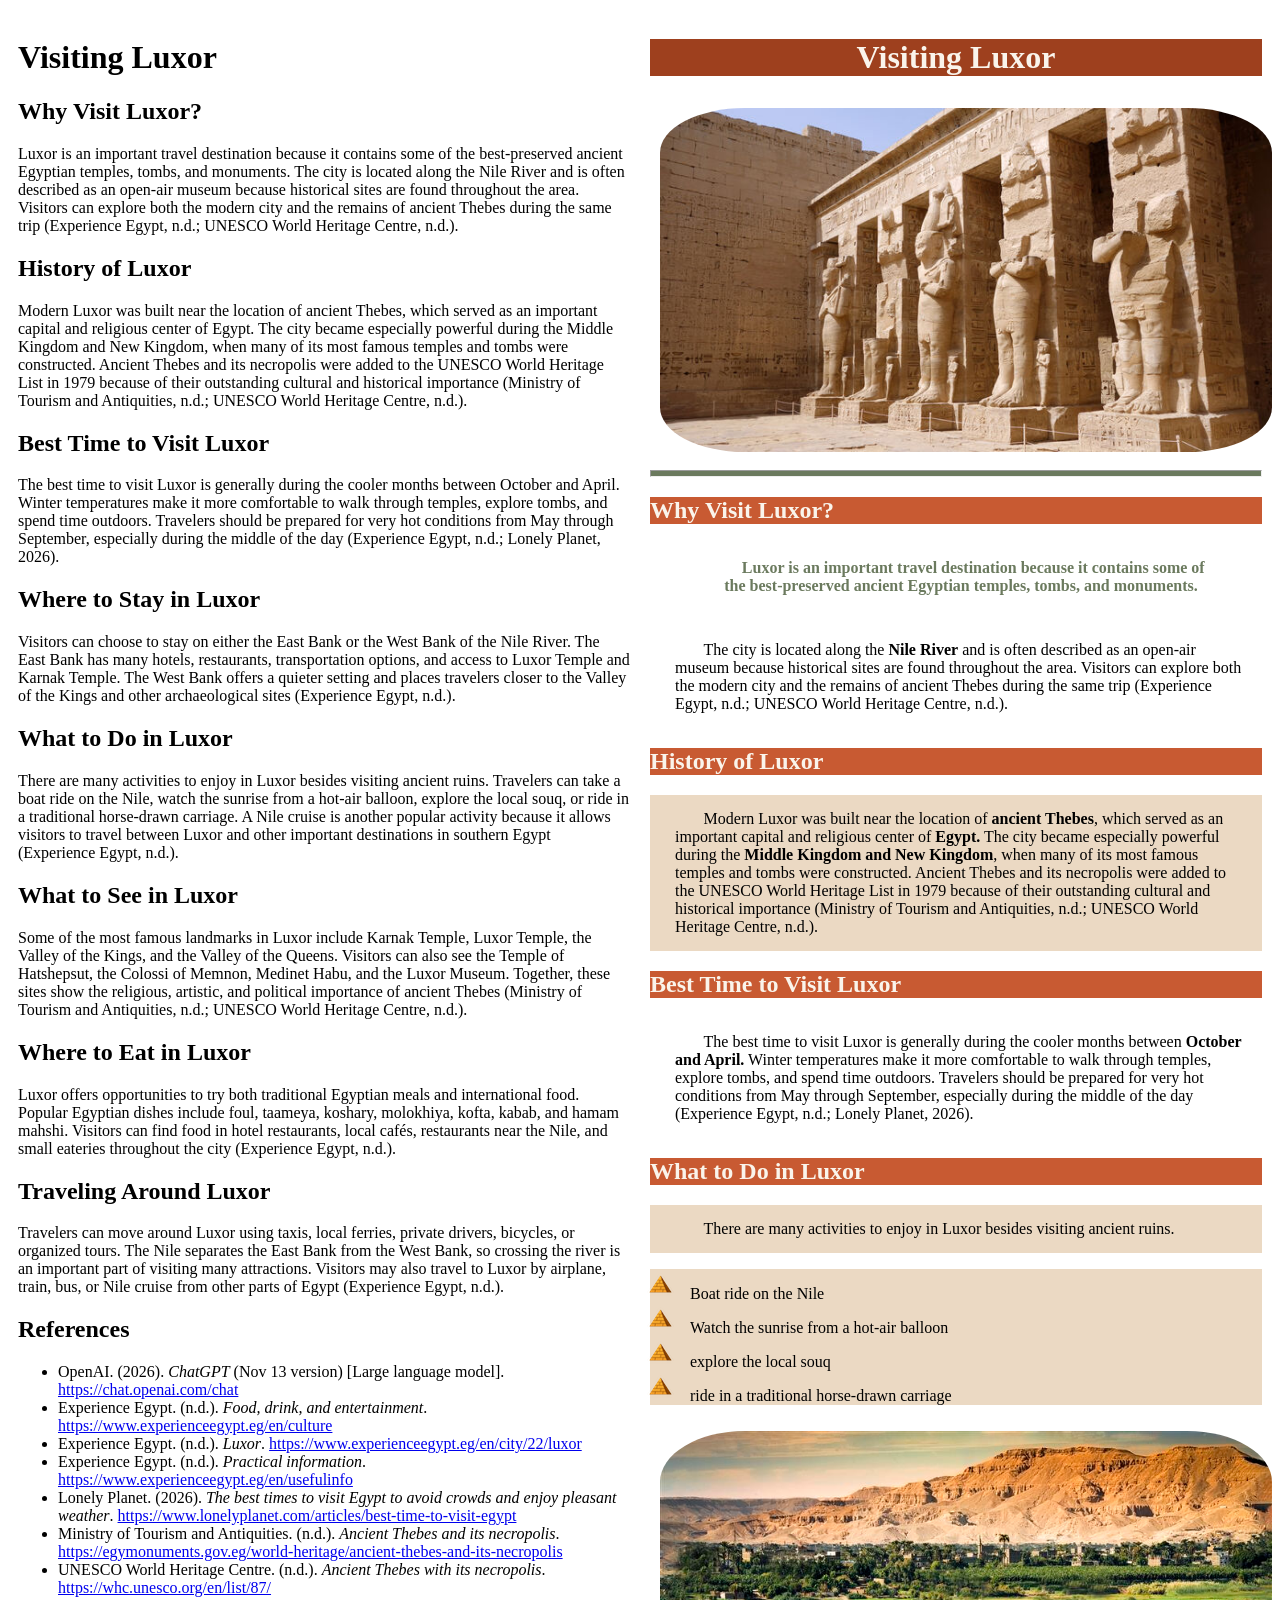
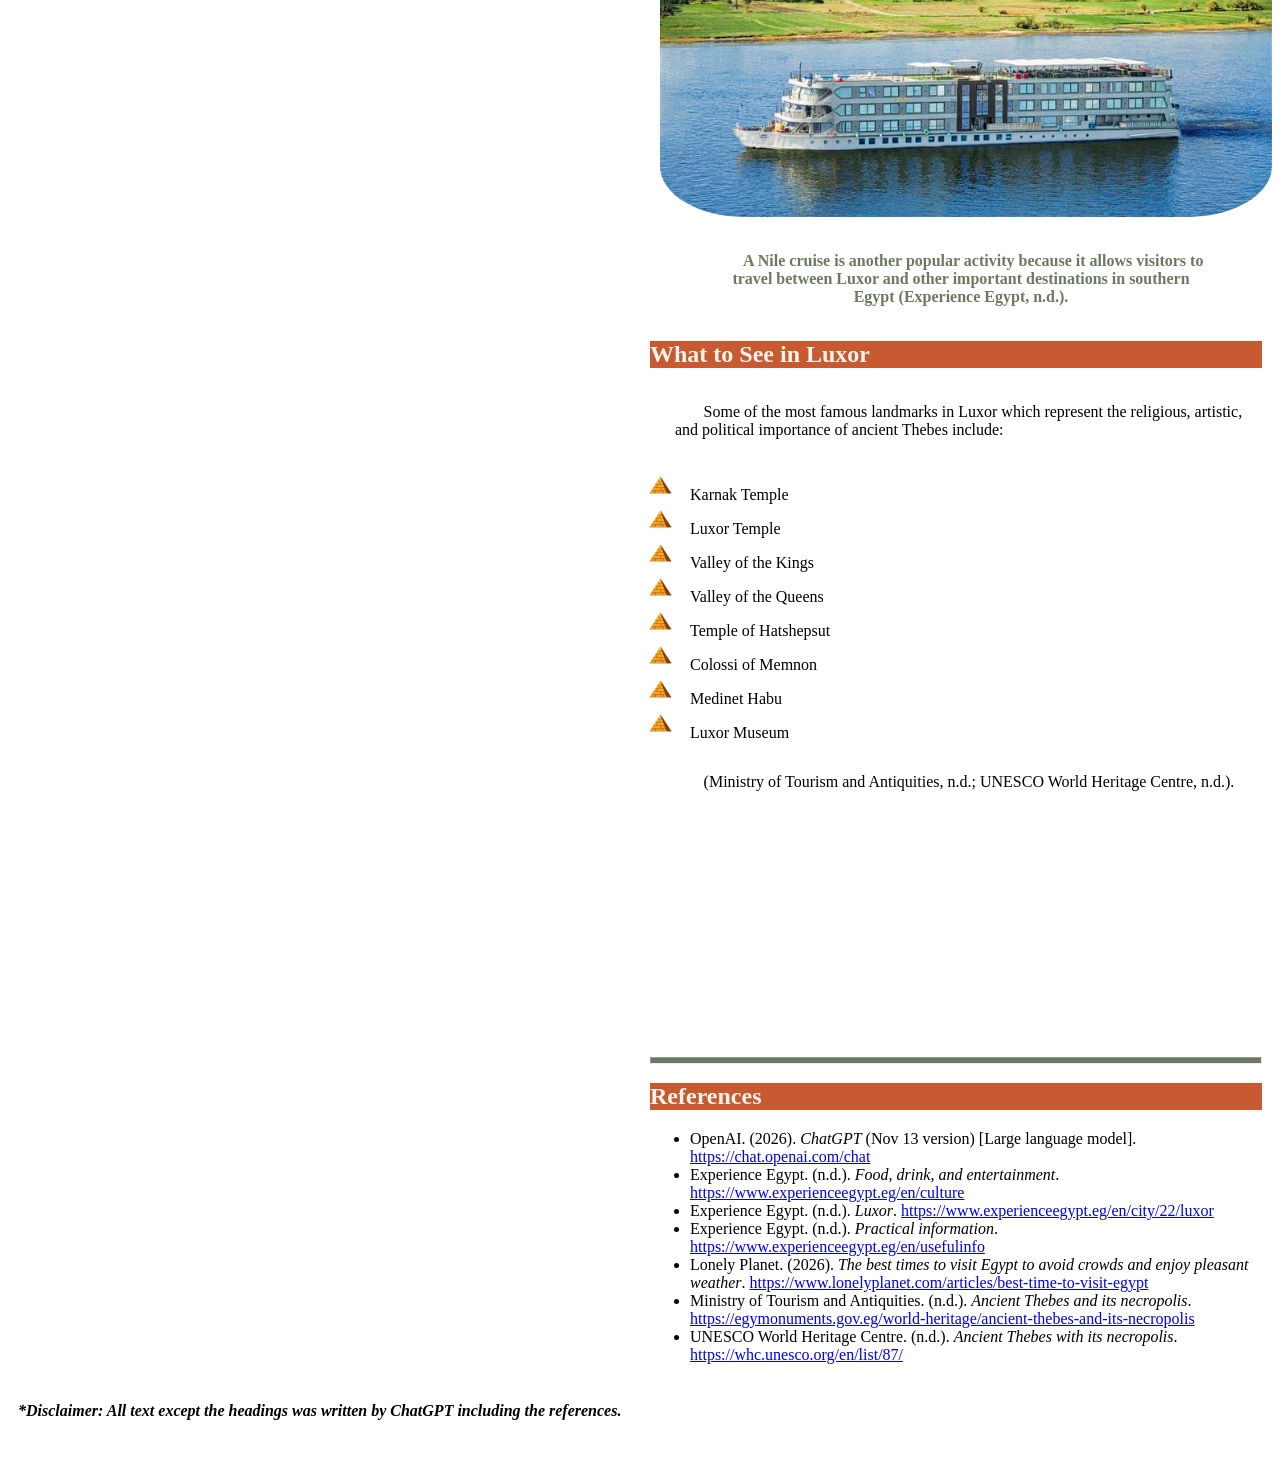
==== luxorfinal.html @ c49940b5 "Update luxorfinal.html" ====
<!doctype html>
<html lang="en">
<head>
  <meta charset="utf-8">
  <style>
    body {padding: 10px;}
    .twocolumn {display: grid;
             grid-template-columns: 1fr 1fr; 
             gap: 20px;}
    .pretty p {padding: 15px 15px 15px 25px;
              text-indent: 5%;}
    .pretty h1 {background-color: #9E401E; 
               color: #FAF4EB;
               text-align: center;}
    .pretty h2 {background-color: #C85A32;
               color: #FAF4EB;}
    .surface {background-color: #EBD9C3;}
    img { display: block; 
         margin: auto;
          max-width: 100%;
          height: auto;
          border-radius: 15%;
          padding: 10px;}
    p.pull {text-align: center;
             width: 80%;
             color: #6B7A5E;
            margin: 10px auto;
            font-weight: bold;
            }
    .pretty strong {
        font-weight: bold;}
    .landmarks {list-style-image: url('images/pyramid.png');}
    hr {background-color: #6B7A5E; 
        height: 5px;}
    h4 {font-style: italic;}
    iframe { display: block; 
            margin: 10px auto;}

    /* Palettes to play with*/
    {
  /* Brand & Surfaces */
  --bg-canvas: #FAF4EB;
  --bg-surface: #EBD9C3;
  --border-subtle: #DFCBB4;

  /* Typography */
  --text-primary: #261C18;
  --text-body: #3D2E27;
  --text-muted: #7D6B61;

  /* UI Interactive */
  --brand-primary: #C85A32;
  --brand-hover: #9E401E;
  --accent-sage: #6B7A5E;

  /* Painterly & Illustration Accents */
  --paint-ochre: #E5A93B;
  --paint-apricot: #F29F67;
  --paint-cinnabar: #A63429;
  --paint-dusk: #7A4B58;
}

  </style>
        <title>Visit Luxor!</title>
</head>

  <body>
    <div class="twocolumn">
    <!--This is the first boring version-->
    <div class="boring">
    <h1>Visiting Luxor</h1>

<h2>Why Visit Luxor?</h2>
<p>Luxor is an important travel destination because it contains some of the best-preserved ancient Egyptian temples, tombs, and monuments. The city is located along the Nile River and is often described as an open-air museum because historical sites are found throughout the area. Visitors can explore both the modern city and the remains of ancient Thebes during the same trip (Experience Egypt, n.d.; UNESCO World Heritage Centre, n.d.).</p>

<h2>History of Luxor</h2>
<p>Modern Luxor was built near the location of ancient Thebes, which served as an important capital and religious center of Egypt. The city became especially powerful during the Middle Kingdom and New Kingdom, when many of its most famous temples and tombs were constructed. Ancient Thebes and its necropolis were added to the UNESCO World Heritage List in 1979 because of their outstanding cultural and historical importance (Ministry of Tourism and Antiquities, n.d.; UNESCO World Heritage Centre, n.d.).</p>
      
<h2>Best Time to Visit Luxor</h2>
<p>The best time to visit Luxor is generally during the cooler months between October and April. Winter temperatures make it more comfortable to walk through temples, explore tombs, and spend time outdoors. Travelers should be prepared for very hot conditions from May through September, especially during the middle of the day (Experience Egypt, n.d.; Lonely Planet, 2026).</p>

<h2>Where to Stay in Luxor</h2>
<p>Visitors can choose to stay on either the East Bank or the West Bank of the Nile River. The East Bank has many hotels, restaurants, transportation options, and access to Luxor Temple and Karnak Temple. The West Bank offers a quieter setting and places travelers closer to the Valley of the Kings and other archaeological sites (Experience Egypt, n.d.).</p>

<h2>What to Do in Luxor</h2>
<p>There are many activities to enjoy in Luxor besides visiting ancient ruins. Travelers can take a boat ride on the Nile, watch the sunrise from a hot-air balloon, explore the local souq, or ride in a traditional horse-drawn carriage. A Nile cruise is another popular activity because it allows visitors to travel between Luxor and other important destinations in southern Egypt (Experience Egypt, n.d.).</p>

<h2>What to See in Luxor</h2>
<p>Some of the most famous landmarks in Luxor include Karnak Temple, Luxor Temple, the Valley of the Kings, and the Valley of the Queens. Visitors can also see the Temple of Hatshepsut, the Colossi of Memnon, Medinet Habu, and the Luxor Museum. Together, these sites show the religious, artistic, and political importance of ancient Thebes (Ministry of Tourism and Antiquities, n.d.; UNESCO World Heritage Centre, n.d.).</p>

<h2>Where to Eat in Luxor</h2>
<p>Luxor offers opportunities to try both traditional Egyptian meals and international food. Popular Egyptian dishes include foul, taameya, koshary, molokhiya, kofta, kabab, and hamam mahshi. Visitors can find food in hotel restaurants, local cafés, restaurants near the Nile, and small eateries throughout the city (Experience Egypt, n.d.).</p>

<h2>Traveling Around Luxor</h2>
<p>Travelers can move around Luxor using taxis, local ferries, private drivers, bicycles, or organized tours. The Nile separates the East Bank from the West Bank, so crossing the river is an important part of visiting many attractions. Visitors may also travel to Luxor by airplane, train, bus, or Nile cruise from other parts of Egypt (Experience Egypt, n.d.).</p>

<h2>References</h2>
<ul>
  <li>OpenAI. (2026). <em>ChatGPT</em> (Nov 13 version) [Large language model]. <a href="https://chat.openai.com/chat">https://chat.openai.com/chat</a></li>
  <li>Experience Egypt. (n.d.). <em>Food, drink, and entertainment</em>. <a href="https://www.experienceegypt.eg/en/culture">https://www.experienceegypt.eg/en/culture</a></li>
  <li>Experience Egypt. (n.d.). <em>Luxor</em>. <a href="https://www.experienceegypt.eg/en/city/22/luxor">https://www.experienceegypt.eg/en/city/22/luxor</a></li>
  <li>Experience Egypt. (n.d.). <em>Practical information</em>. <a href="https://www.experienceegypt.eg/en/usefulinfo">https://www.experienceegypt.eg/en/usefulinfo</a></li>
  <li>Lonely Planet. (2026). <em>The best times to visit Egypt to avoid crowds and enjoy pleasant weather</em>. <a href="https://www.lonelyplanet.com/articles/best-time-to-visit-egypt">https://www.lonelyplanet.com/articles/best-time-to-visit-egypt</a></li>
  <li>Ministry of Tourism and Antiquities. (n.d.). <em>Ancient Thebes and its necropolis</em>. <a href="https://egymonuments.gov.eg/world-heritage/ancient-thebes-and-its-necropolis">https://egymonuments.gov.eg/world-heritage/ancient-thebes-and-its-necropolis</a></li>
  <li>UNESCO World Heritage Centre. (n.d.). <em>Ancient Thebes with its necropolis</em>. <a href="https://whc.unesco.org/en/list/87">https://whc.unesco.org/en/list/87/</a></li>
</ul>
    </div>
      
    <!--The second prettier version begins here-->
    <div class="pretty">
      <h1>Visiting Luxor</h1>
      <div class="temple"><img src="./images/luxortemple.jpg"></div>
      <hr>
      <h2>Why Visit Luxor?</h2>
      
      <p class="pull">Luxor is an important travel destination because it contains some of the best-preserved ancient Egyptian temples, tombs, and monuments.</p> 
      <p> The city is located along the <strong>Nile River</strong> and is often described as an open-air museum because historical sites are found throughout the area. Visitors can explore both the modern city and the remains of ancient Thebes during the same trip (Experience Egypt, n.d.; UNESCO World Heritage Centre, n.d.).</p>
      
      <h2>History of Luxor</h2>
      <p class="surface">Modern Luxor was built near the location of <strong>ancient Thebes</strong>, which served as an important capital and religious center of <strong>Egypt.</strong> The city became especially powerful during the <strong>Middle Kingdom and New Kingdom</strong>, when many of its most famous temples and tombs were constructed. Ancient Thebes and its necropolis were added to the UNESCO World Heritage List in 1979 because of their outstanding cultural and historical importance (Ministry of Tourism and Antiquities, n.d.; UNESCO World Heritage Centre, n.d.).</p>
      
      <h2>Best Time to Visit Luxor</h2>
      <p>The best time to visit Luxor is generally during the cooler months between <strong>October and April.</strong> Winter temperatures make it more comfortable to walk through temples, explore tombs, and spend time outdoors. Travelers should be prepared for very hot conditions from May through September, especially during the middle of the day (Experience Egypt, n.d.; Lonely Planet, 2026).</p>
      
      <h2>What to Do in Luxor</h2>
      <p class="surface">There are many activities to enjoy in Luxor besides visiting ancient ruins.</p> 
        <ul class="landmarks surface">
          <li>Boat ride on the Nile</li>
          <li>Watch the sunrise from a hot-air balloon</li> 
          <li>explore the local souq</li>
          <li>ride in a traditional horse-drawn carriage</li>
            </ul>
     <div class="temple"><img src="./images/cruise.jpg"></div>
      <p class="pull">A <strong>Nile cruise</strong> is another popular activity because it allows visitors to travel between Luxor and other important destinations in southern Egypt (Experience Egypt, n.d.).
      </p>
      
      <h2>What to See in Luxor</h2>
      <p>Some of the most famous landmarks in Luxor which represent the religious, artistic, and political importance of ancient Thebes include:</p>
        <ul class="landmarks">
          <li>Karnak Temple</li>
          <li>Luxor Temple</li>
          <li>Valley of the Kings</li>
          <li>Valley of the Queens</li>
          <li>Temple of Hatshepsut</li> 
          <li>Colossi of Memnon</li>
          <li>Medinet Habu</li>
          <li>Luxor Museum</li>
          </ul>
     <p> (Ministry of Tourism and Antiquities, n.d.; UNESCO World Heritage Centre, n.d.).</p>
      <iframe width="400" height="225" src="https://www.youtube.com/embed/xnWvEhD75PA?si=HZcp8aAoVLGYX7LD" title="YouTube video player" frameborder="0" allow="accelerometer; autoplay; clipboard-write; encrypted-media; gyroscope; picture-in-picture; web-share" referrerpolicy="strict-origin-when-cross-origin" allowfullscreen></iframe>
      <hr>
      <h2>References</h2>
      <ul>
        <li>OpenAI. (2026). <em>ChatGPT</em> (Nov 13 version) [Large language model]. <a href="https://chat.openai.com/chat">https://chat.openai.com/chat</a></li>
        <li>Experience Egypt. (n.d.). <em>Food, drink, and entertainment</em>. <a href="https://www.experienceegypt.eg/en/culture">https://www.experienceegypt.eg/en/culture</a></li>
        <li>Experience Egypt. (n.d.). <em>Luxor</em>. <a href="https://www.experienceegypt.eg/en/city/22/luxor">https://www.experienceegypt.eg/en/city/22/luxor</a></li>
        <li>Experience Egypt. (n.d.). <em>Practical information</em>. <a href="https://www.experienceegypt.eg/en/usefulinfo">https://www.experienceegypt.eg/en/usefulinfo</a></li>
        <li>Lonely Planet. (2026). <em>The best times to visit Egypt to avoid crowds and enjoy pleasant weather</em>. <a href="https://www.lonelyplanet.com/articles/best-time-to-visit-egypt">https://www.lonelyplanet.com/articles/best-time-to-visit-egypt</a></li>
        <li>Ministry of Tourism and Antiquities. (n.d.). <em>Ancient Thebes and its necropolis</em>. <a href="https://egymonuments.gov.eg/world-heritage/ancient-thebes-and-its-necropolis">https://egymonuments.gov.eg/world-heritage/ancient-thebes-and-its-necropolis</a></li>
        <li>UNESCO World Heritage Centre. (n.d.). <em>Ancient Thebes with its necropolis</em>. <a href="https://whc.unesco.org/en/list/87">https://whc.unesco.org/en/list/87/</a></li>
      </ul>
          </div>
    </div>

  </body>
  <footer> 
  <h4>*Disclaimer: All text except the headings was written by ChatGPT including the references.</h4>
  </footer>
</html>
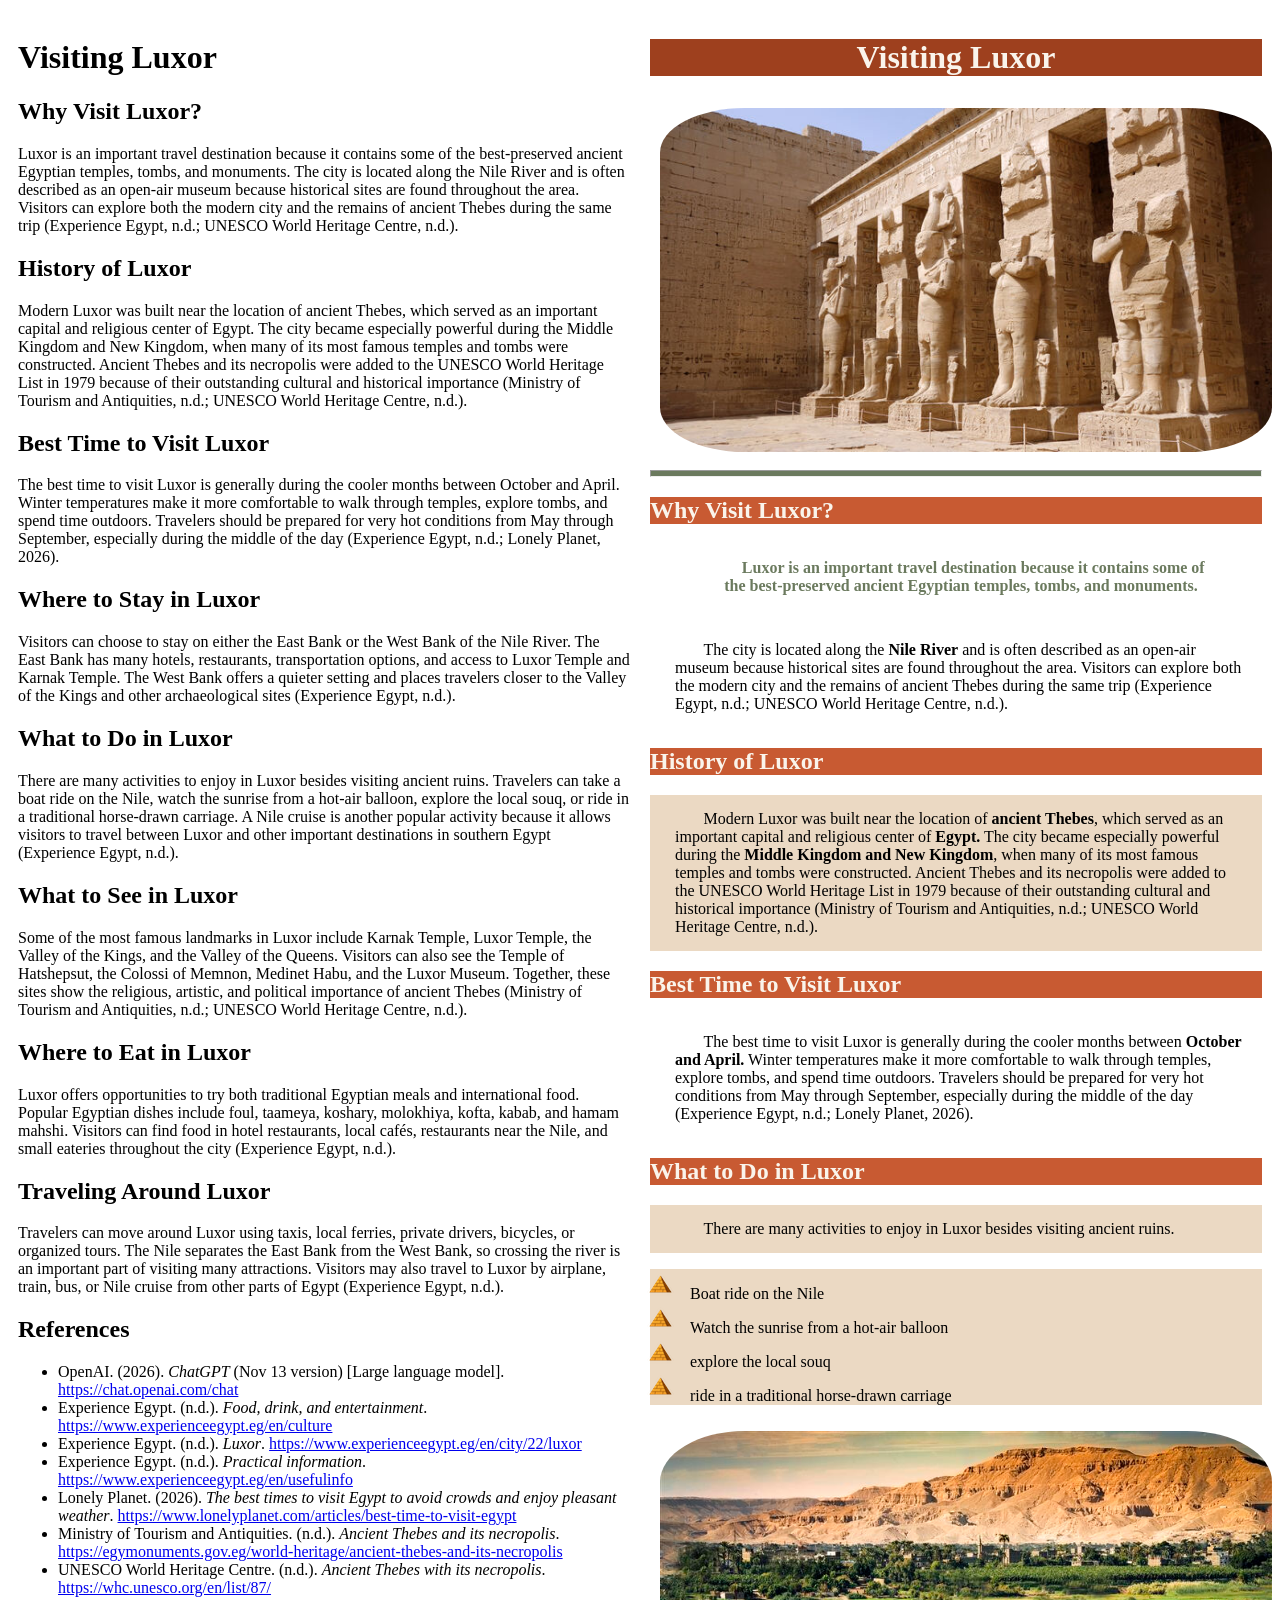
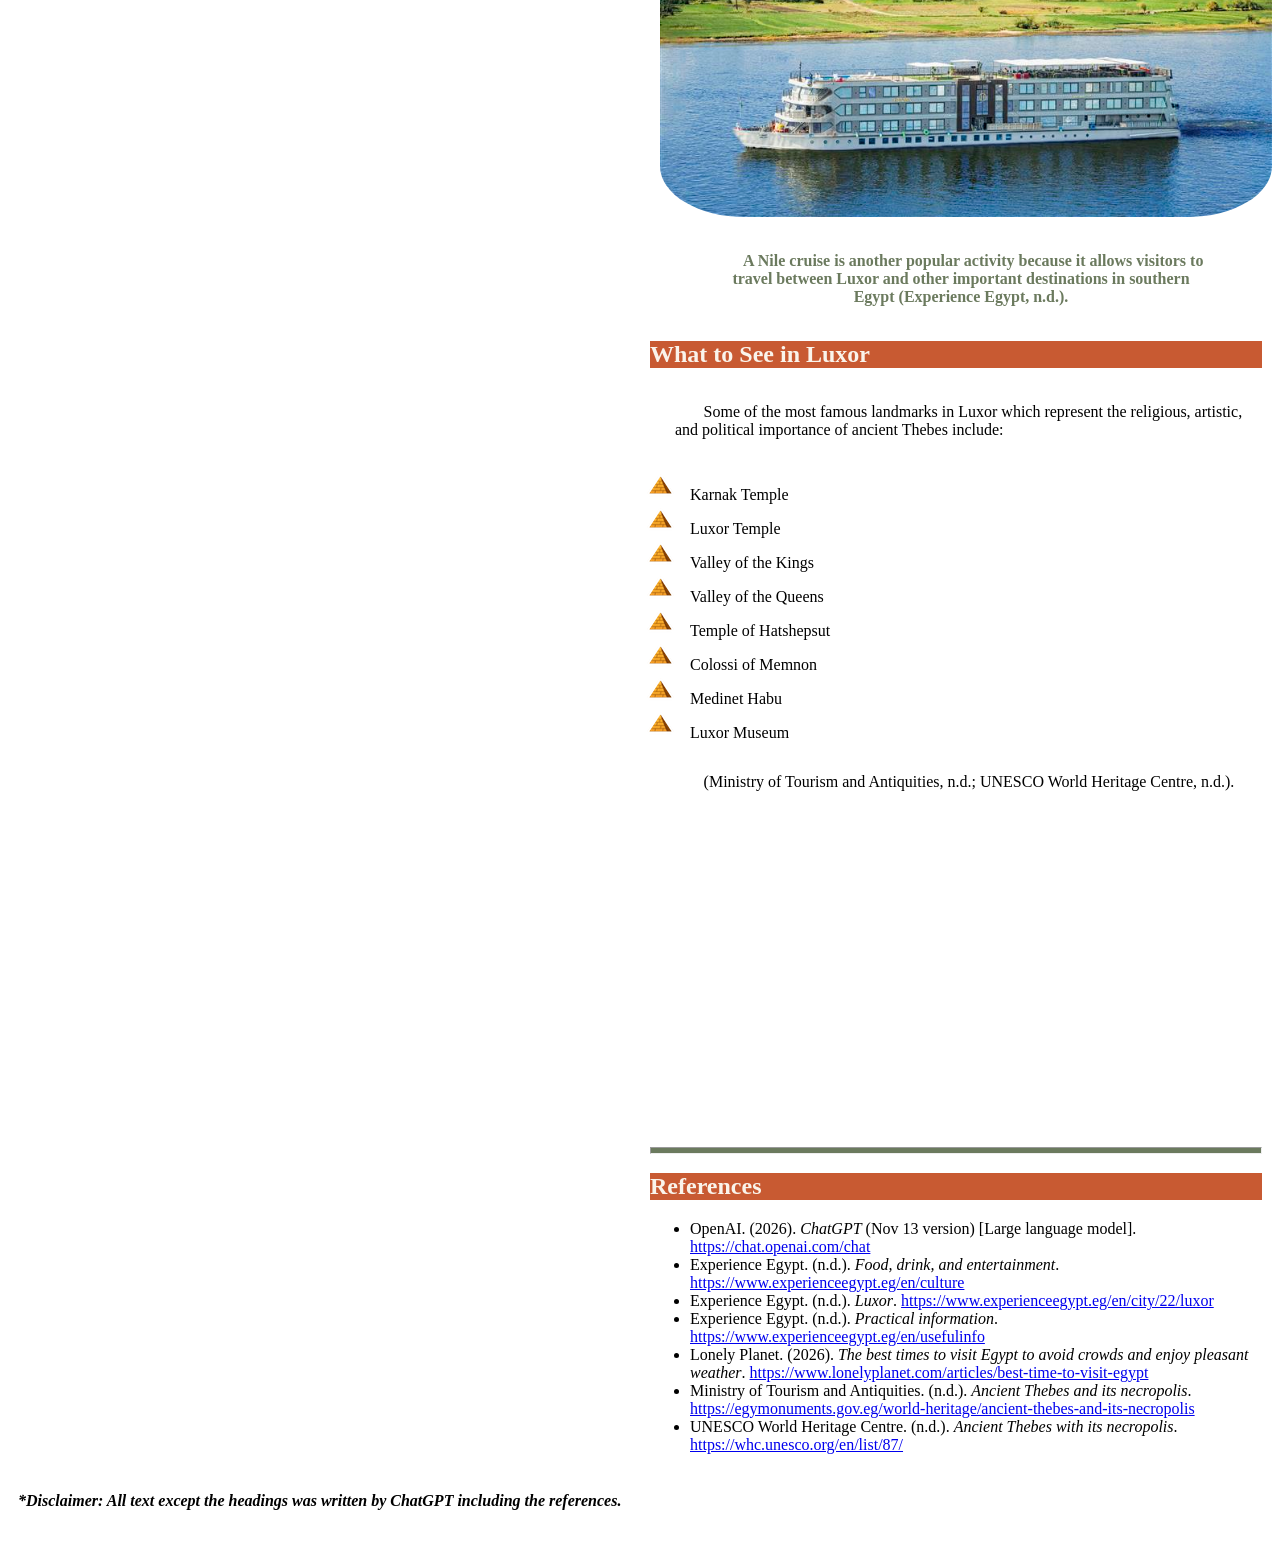
==== commit dd60b04f: "Update luxorfinal.html" ====
--- a/luxorfinal.html
+++ b/luxorfinal.html
@@ -147,7 +147,7 @@
           <li>Luxor Museum</li>
           </ul>
      <p> (Ministry of Tourism and Antiquities, n.d.; UNESCO World Heritage Centre, n.d.).</p>
-      <iframe width="400" height="225" src="https://www.youtube.com/embed/xnWvEhD75PA?si=HZcp8aAoVLGYX7LD" title="YouTube video player" frameborder="0" allow="accelerometer; autoplay; clipboard-write; encrypted-media; gyroscope; picture-in-picture; web-share" referrerpolicy="strict-origin-when-cross-origin" allowfullscreen></iframe>
+      <iframe width="560" height="315" src="https://www.youtube.com/embed/xnWvEhD75PA?si=HZcp8aAoVLGYX7LD" title="YouTube video player" frameborder="0" allow="accelerometer; autoplay; clipboard-write; encrypted-media; gyroscope; picture-in-picture; web-share" referrerpolicy="strict-origin-when-cross-origin" allowfullscreen></iframe>
       <hr>
       <h2>References</h2>
       <ul>
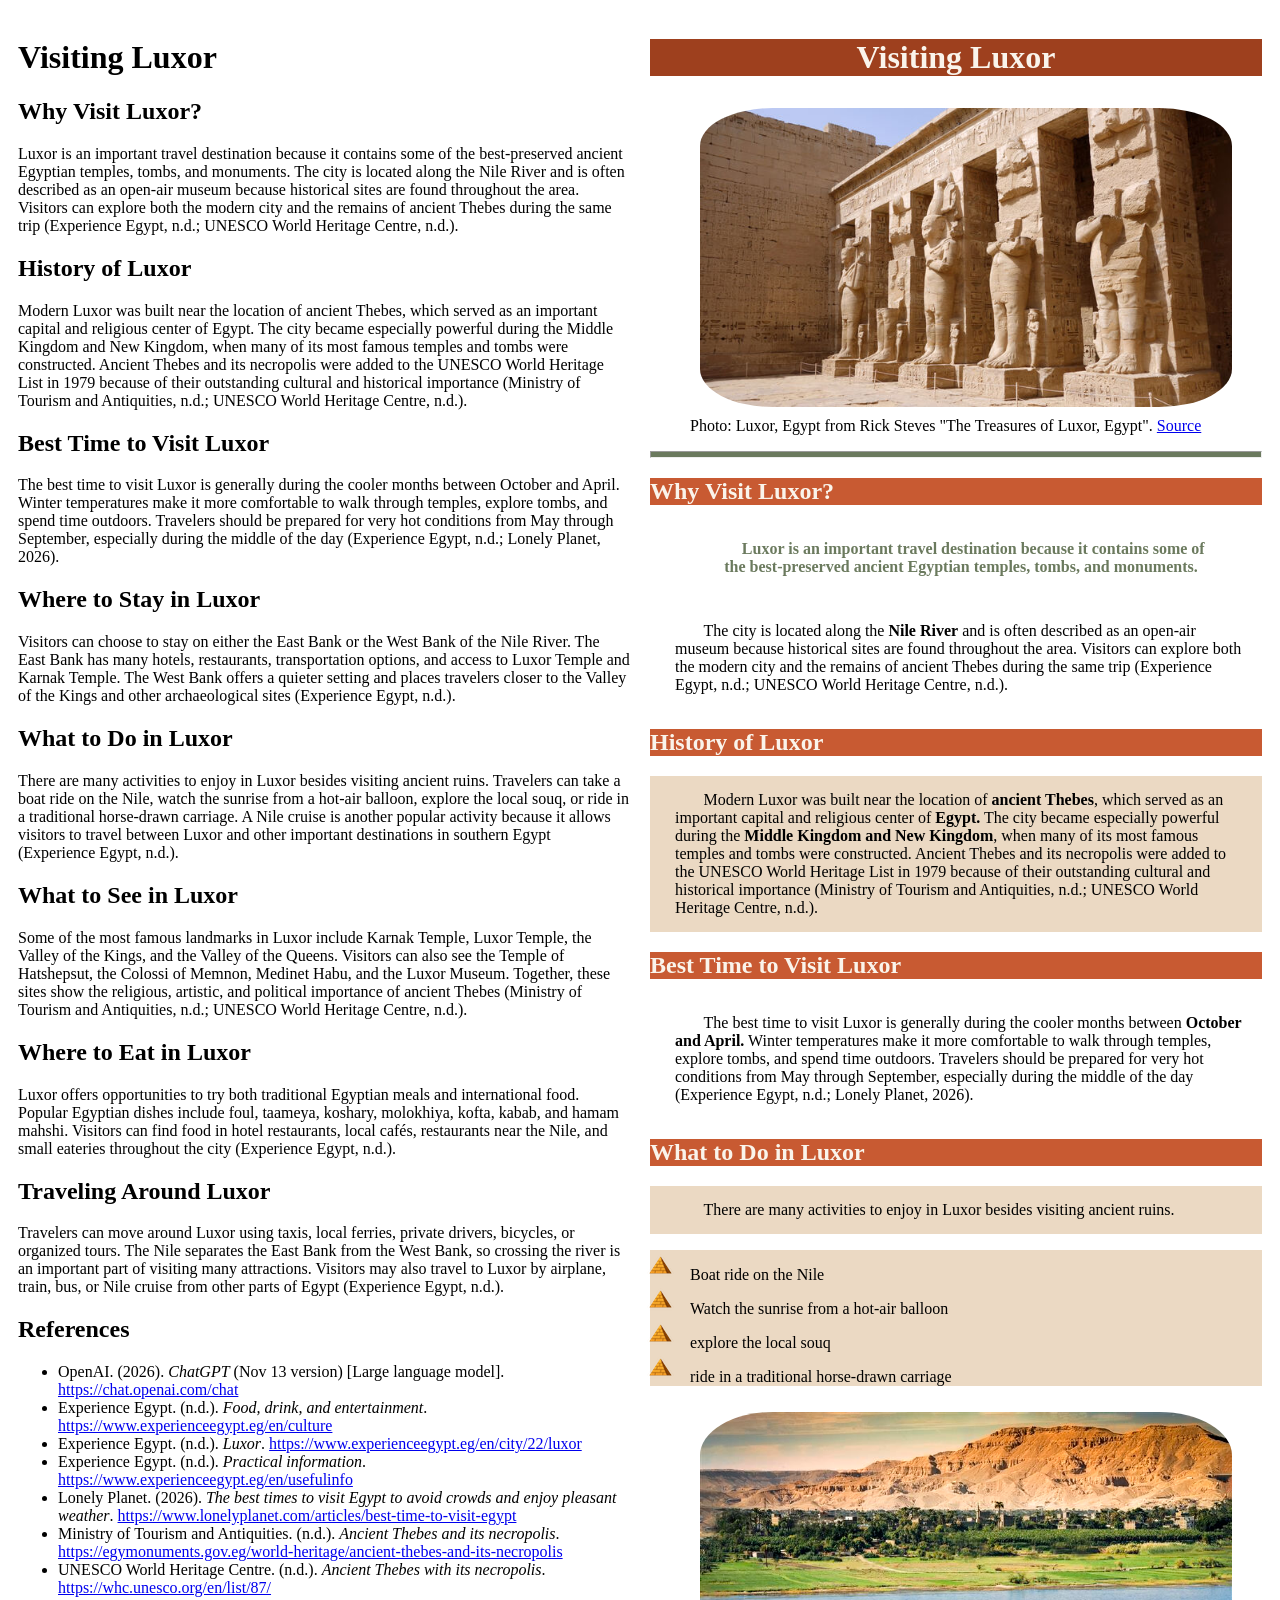
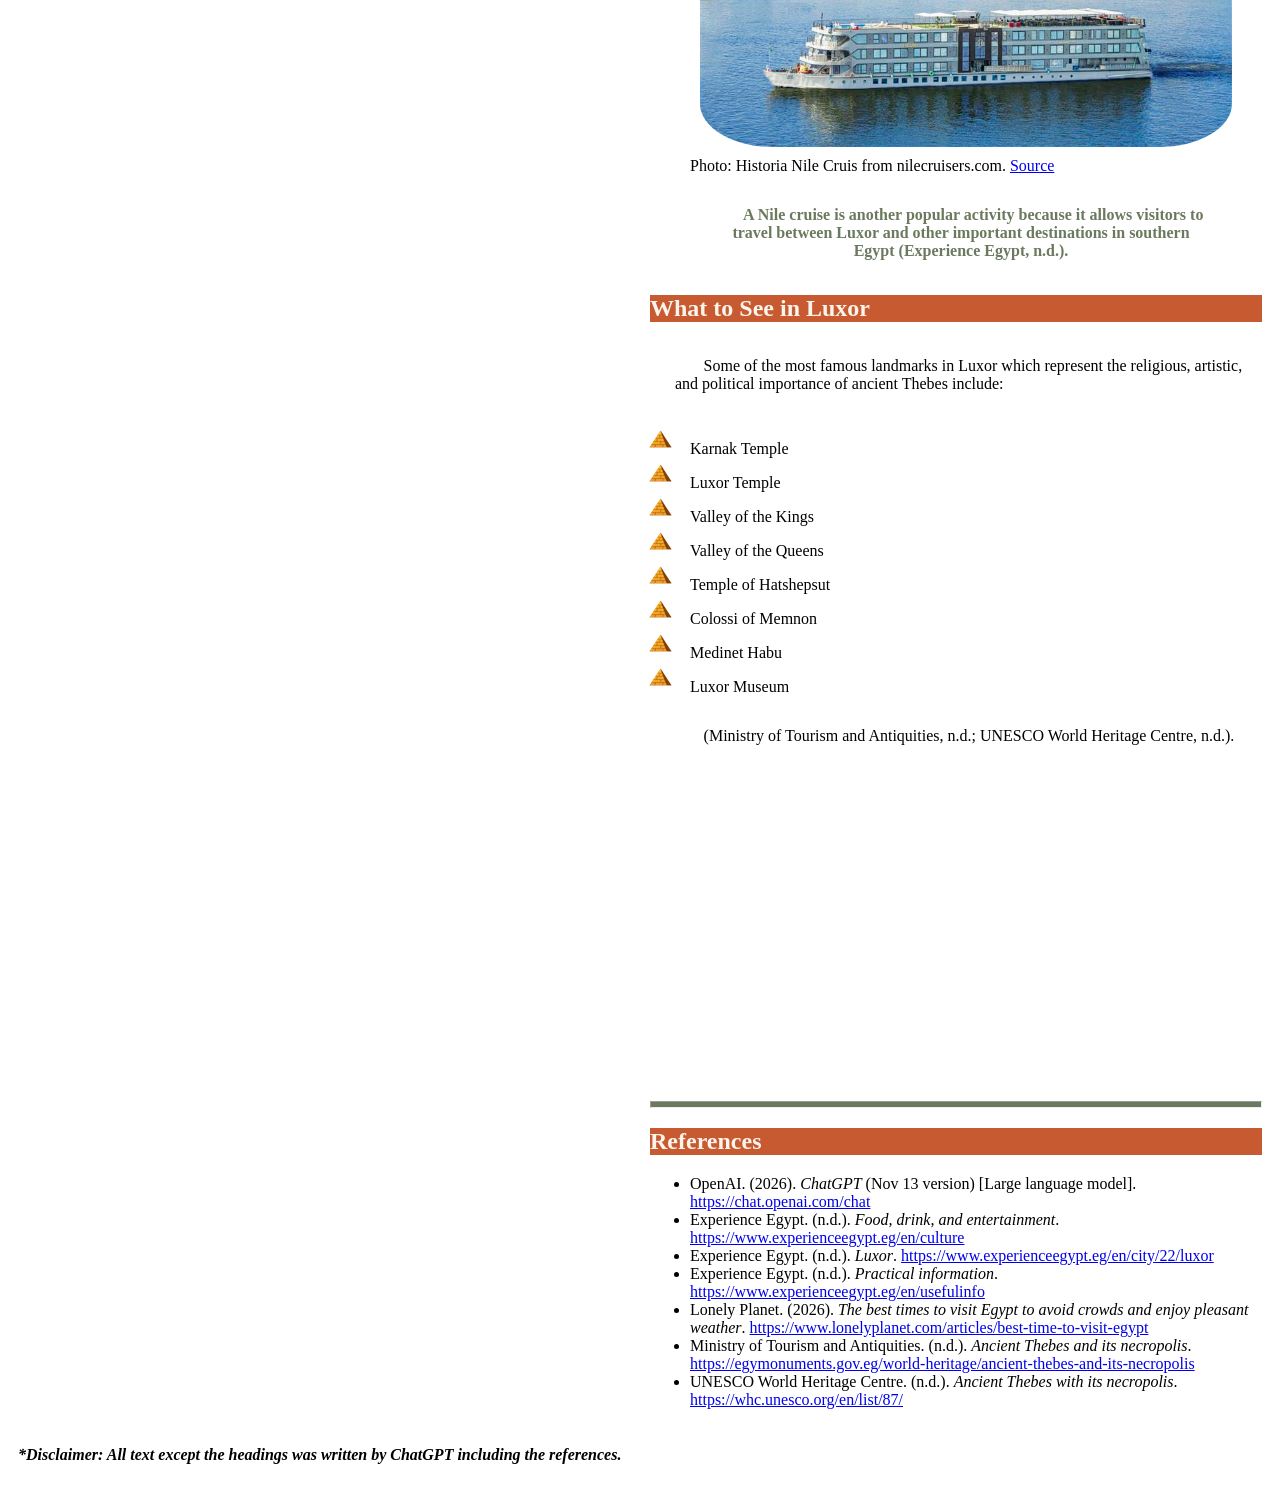
==== commit 0597fcb9: "Update luxorfinal.html" ====
--- a/luxorfinal.html
+++ b/luxorfinal.html
@@ -109,7 +109,12 @@
     <!--The second prettier version begins here-->
     <div class="pretty">
       <h1>Visiting Luxor</h1>
-      <div class="temple"><img src="./images/luxortemple.jpg"></div>
+      <figure class="temple"><img src="./images/luxortemple.jpg" alt="Luxor Temple at sunset">
+      <figcaption>
+    Photo: Luxor, Egypt from Rick Steves "The Treasures of Luxor, Egypt".
+    <a href="https://www.ricksteves.com/watch-read-listen/read/articles/the-treasures-of-luxor-egypt">Source</a>
+  </figcaption>
+      </figure>
       <hr>
       <h2>Why Visit Luxor?</h2>
       
@@ -130,7 +135,11 @@
           <li>explore the local souq</li>
           <li>ride in a traditional horse-drawn carriage</li>
             </ul>
-     <div class="temple"><img src="./images/cruise.jpg"></div>
+     <figure class="temple"><img src="./images/cruise.jpg" alt="A Nile cruise boat">
+     <figcaption>
+    Photo: Historia Nile Cruis from nilecruisers.com.
+    <a href="https://nilecruisers.com/10-things-to-avoid-when-you-go-for-nile-cruise-tours/">Source</a>
+     </figure>
       <p class="pull">A <strong>Nile cruise</strong> is another popular activity because it allows visitors to travel between Luxor and other important destinations in southern Egypt (Experience Egypt, n.d.).
       </p>
       
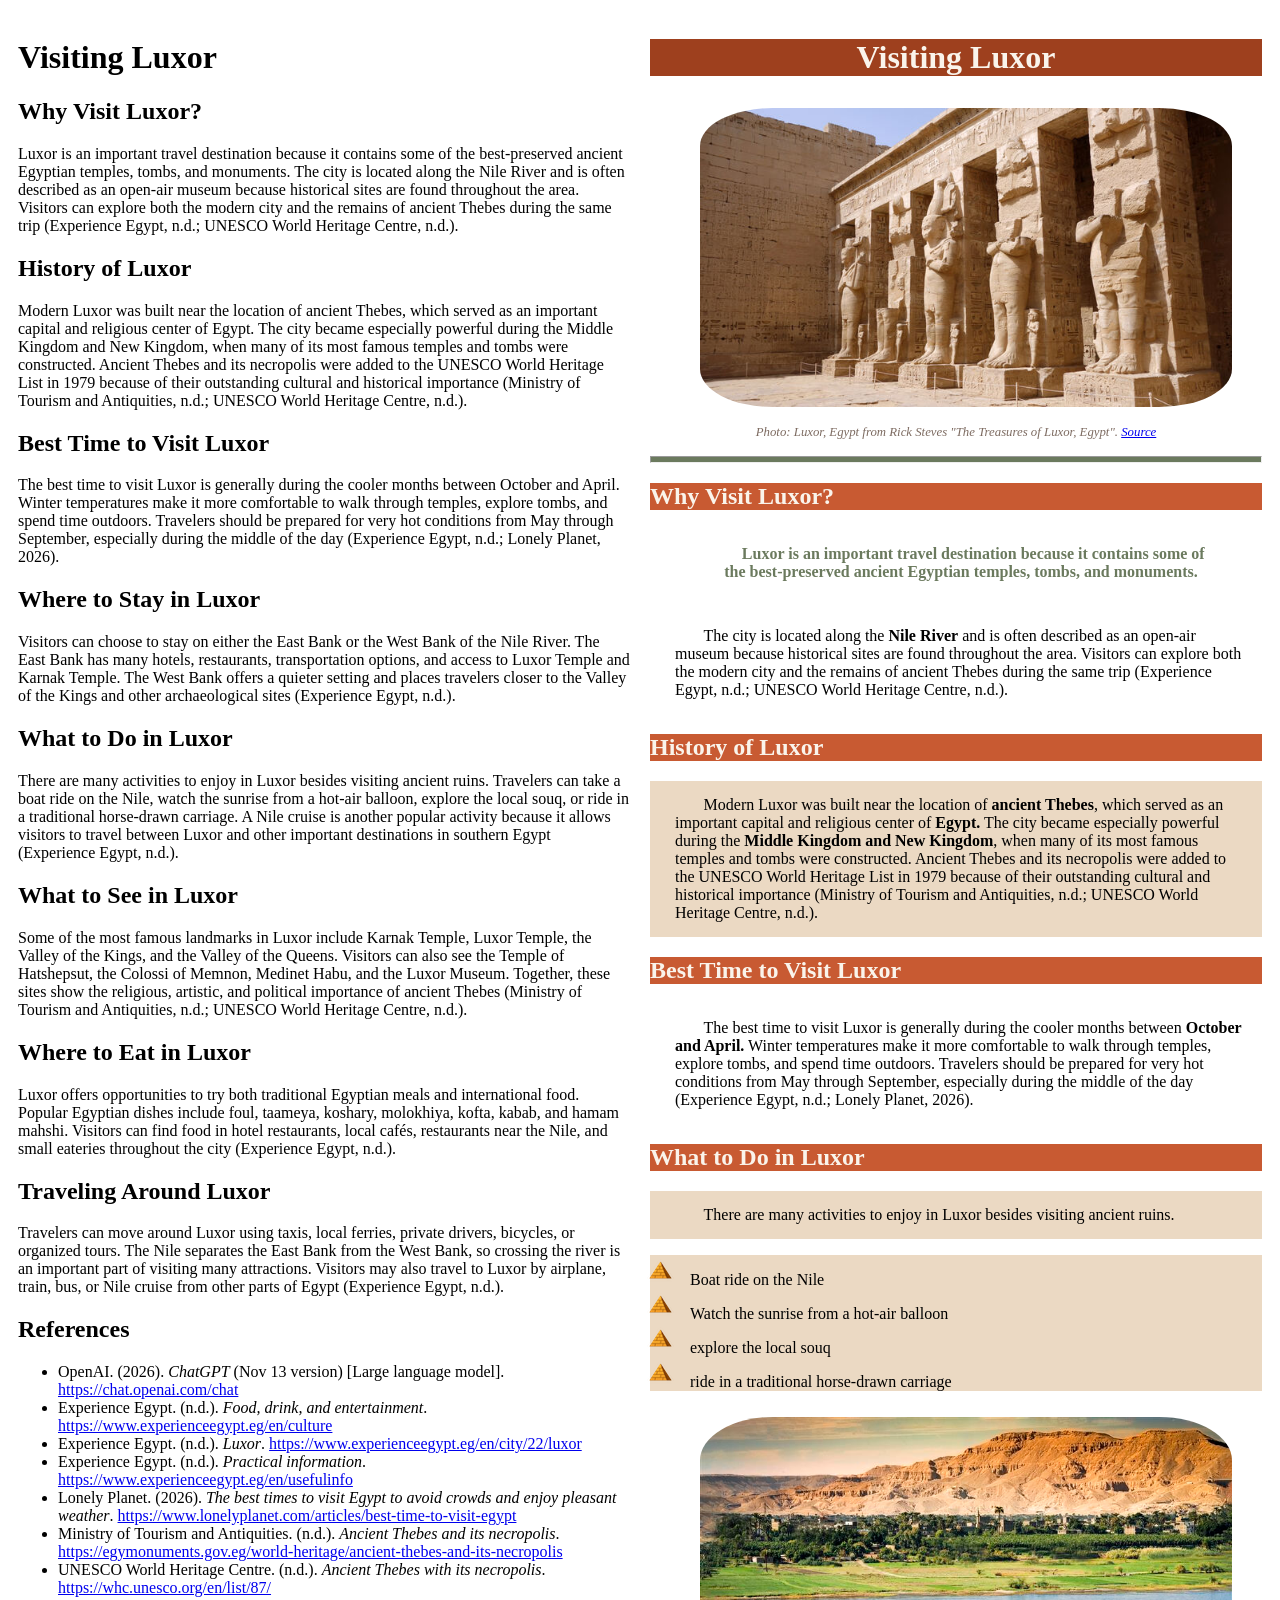
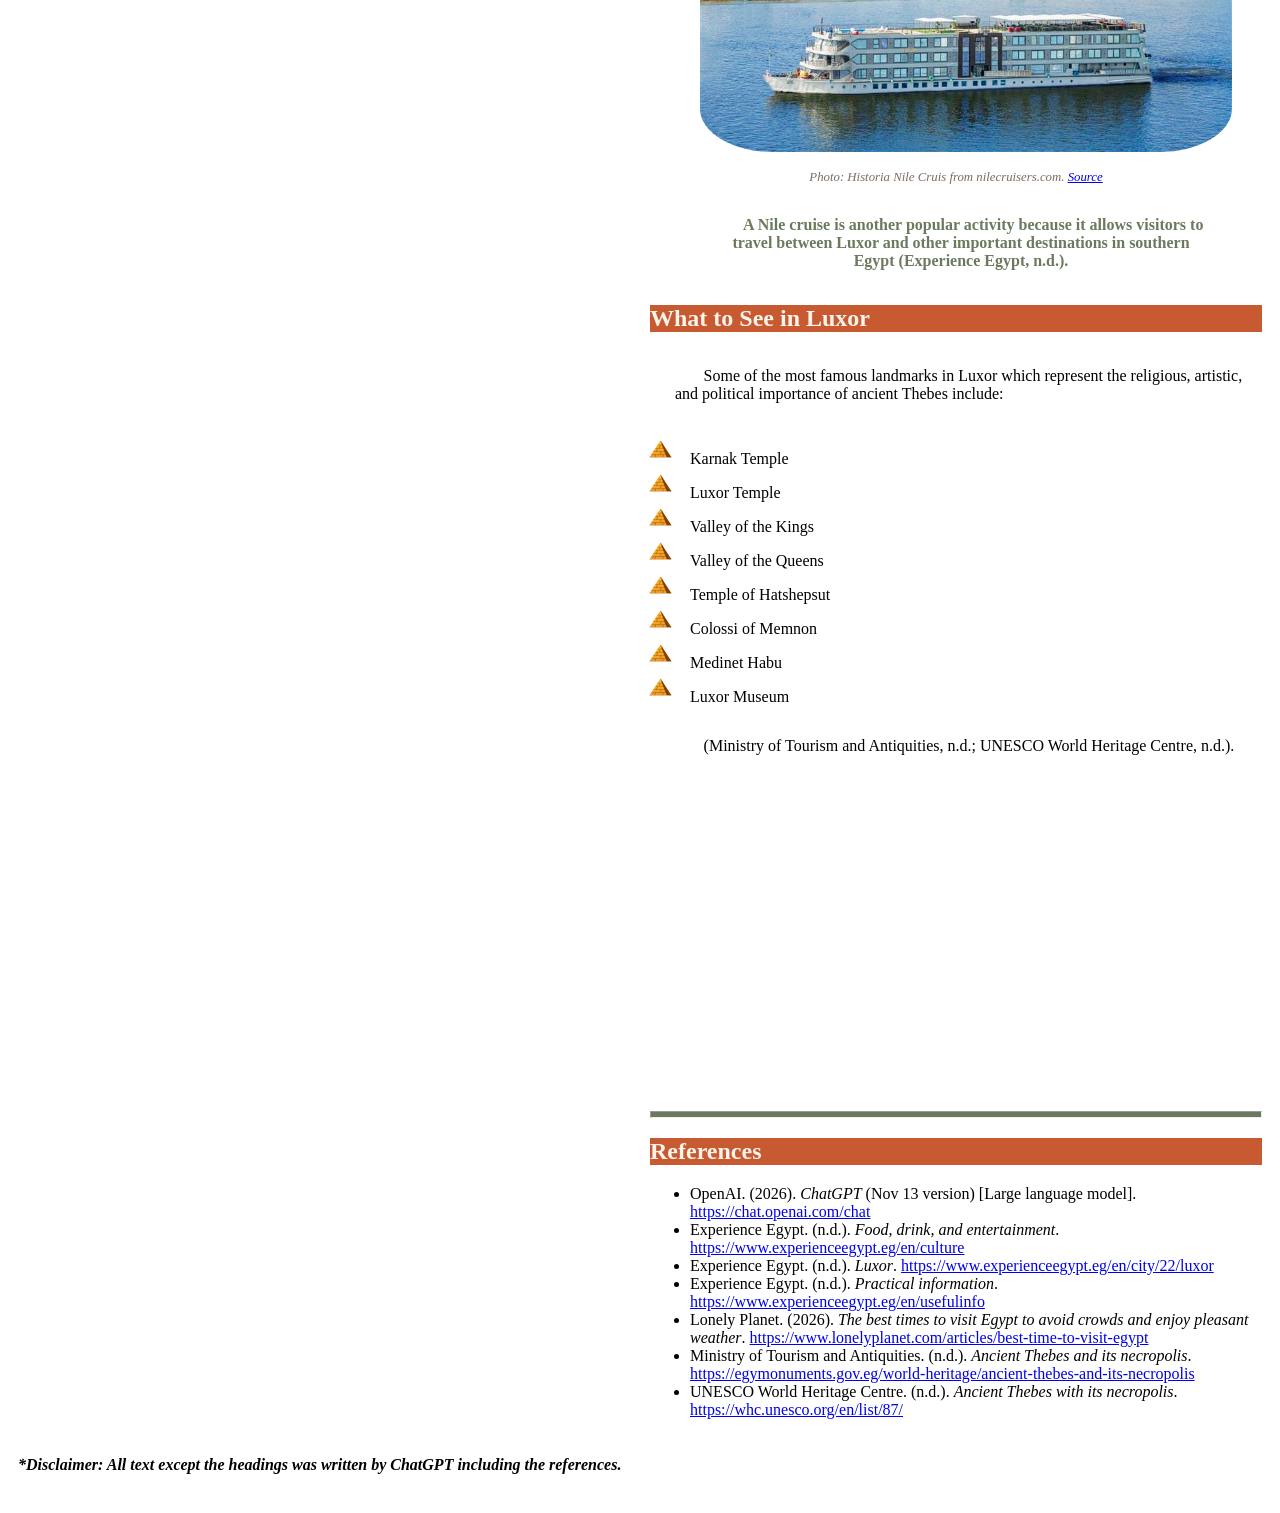
==== commit 120fd7a0: "Update luxorfinal.html" ====
--- a/luxorfinal.html
+++ b/luxorfinal.html
@@ -21,6 +21,13 @@
           height: auto;
           border-radius: 15%;
           padding: 10px;}
+    figcaption {
+  margin-top: 8px;
+  color: #7D6B61;
+  font-size: 0.8rem;
+  font-style: italic;
+      text-align: center;
+}
     p.pull {text-align: center;
              width: 80%;
              color: #6B7A5E;
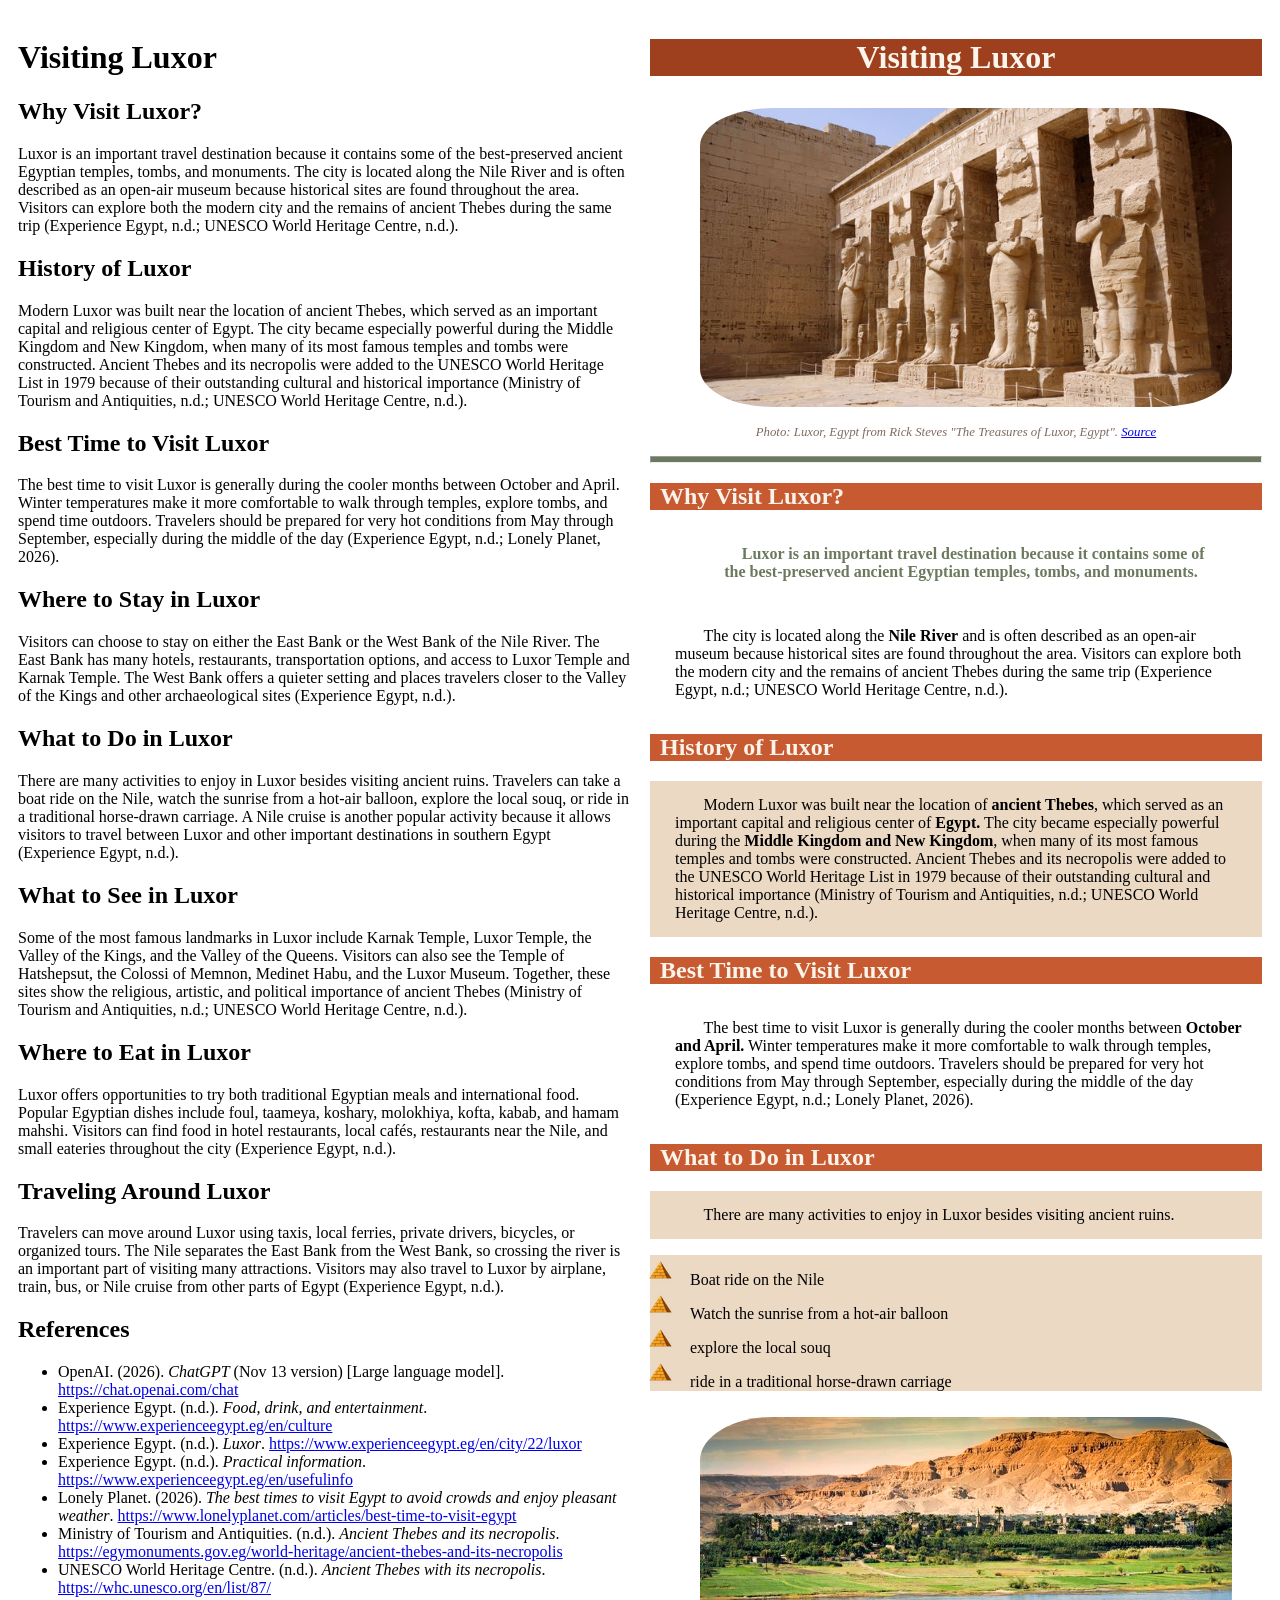
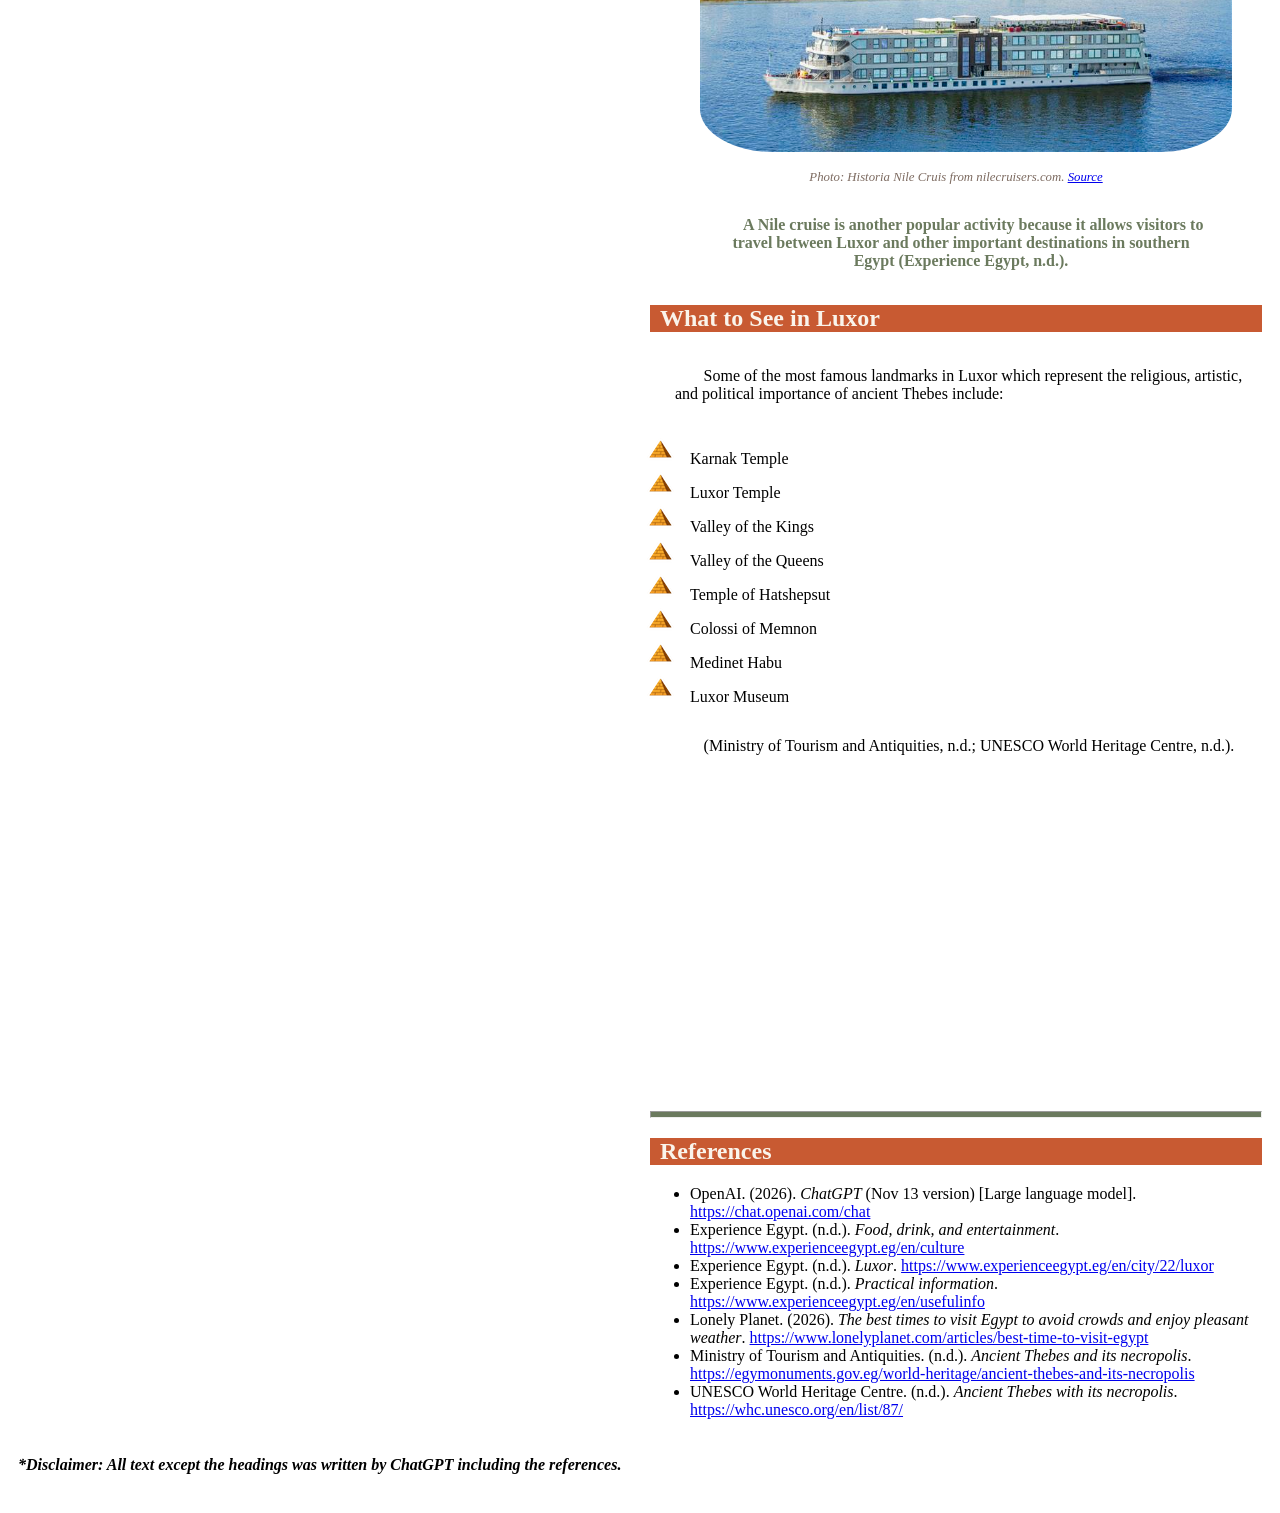
==== commit 12e986c6: "Update luxorfinal.html" ====
--- a/luxorfinal.html
+++ b/luxorfinal.html
@@ -13,7 +13,8 @@
                color: #FAF4EB;
                text-align: center;}
     .pretty h2 {background-color: #C85A32;
-               color: #FAF4EB;}
+               color: #FAF4EB;
+               padding-left: 10px;}
     .surface {background-color: #EBD9C3;}
     img { display: block; 
          margin: auto;
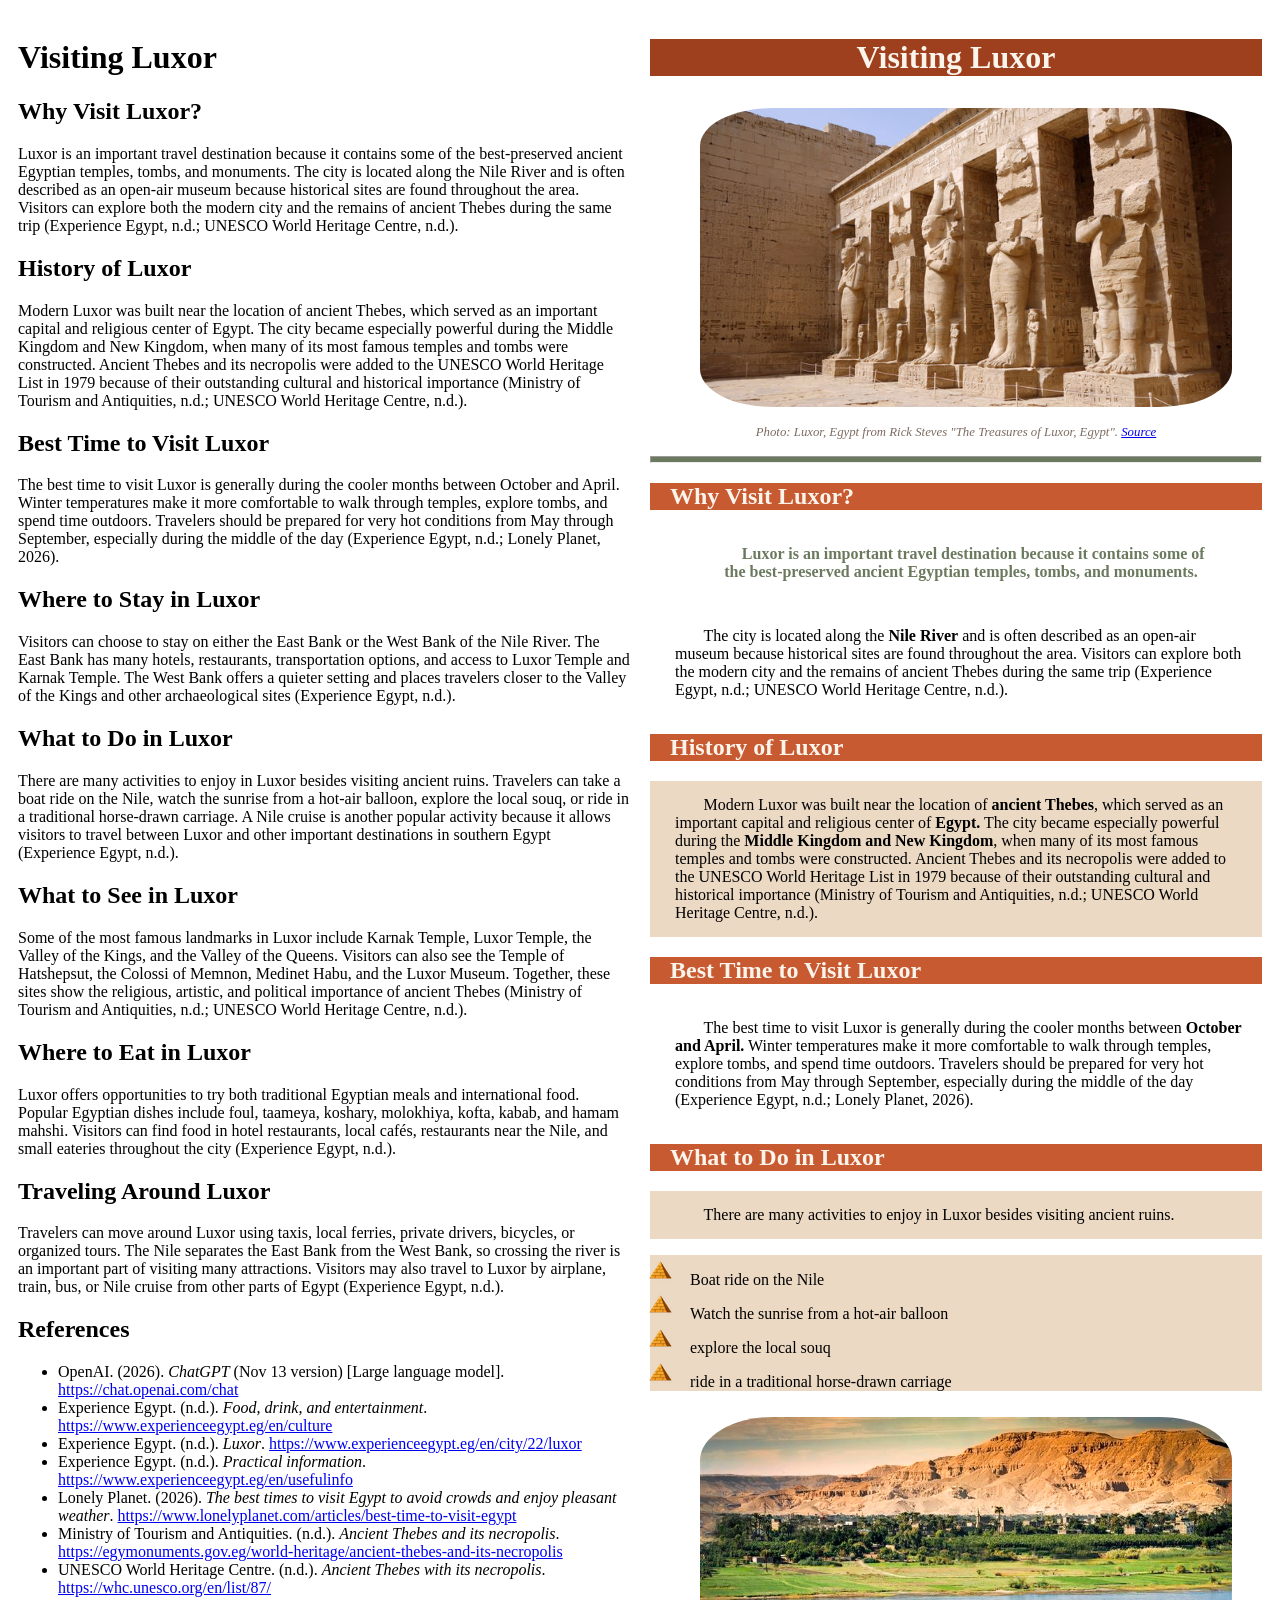
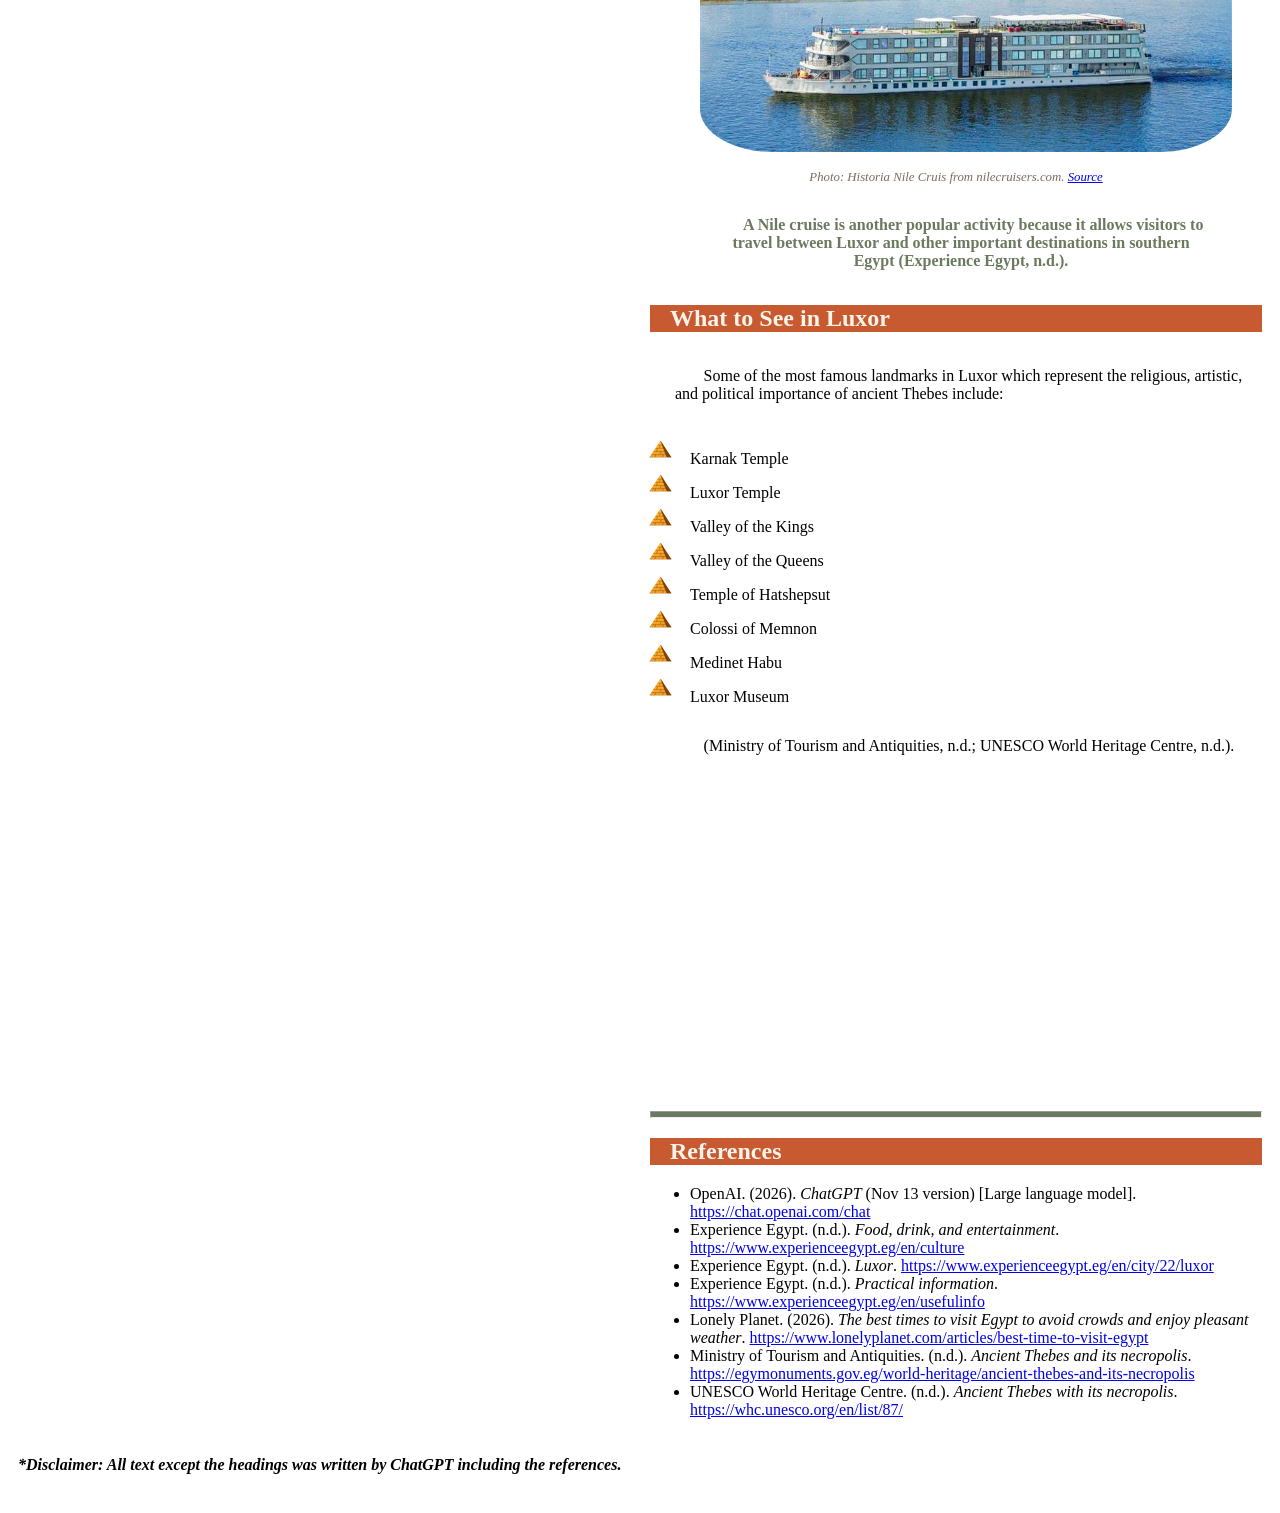
==== commit fb524551: "Update luxorfinal.html" ====
--- a/luxorfinal.html
+++ b/luxorfinal.html
@@ -14,7 +14,7 @@
                text-align: center;}
     .pretty h2 {background-color: #C85A32;
                color: #FAF4EB;
-               padding-left: 10px;}
+               padding-left: 20px;}
     .surface {background-color: #EBD9C3;}
     img { display: block; 
          margin: auto;
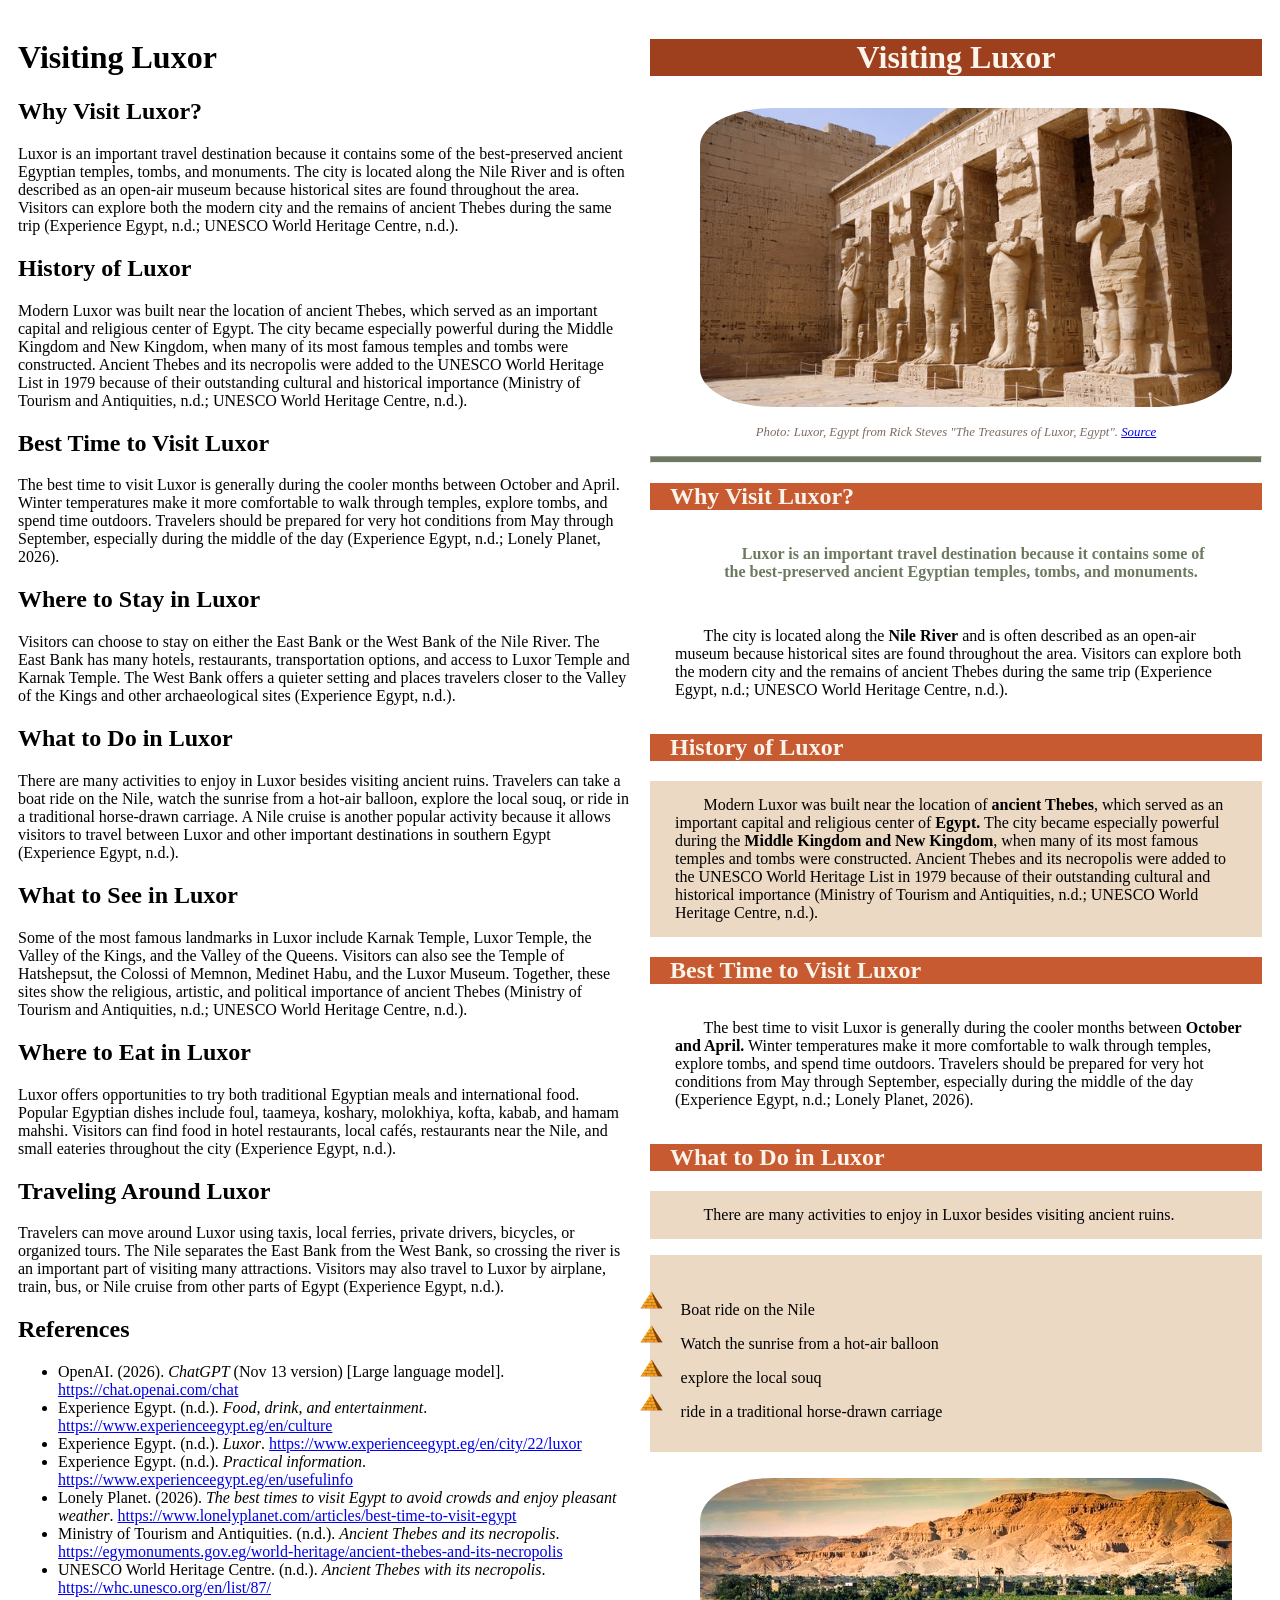
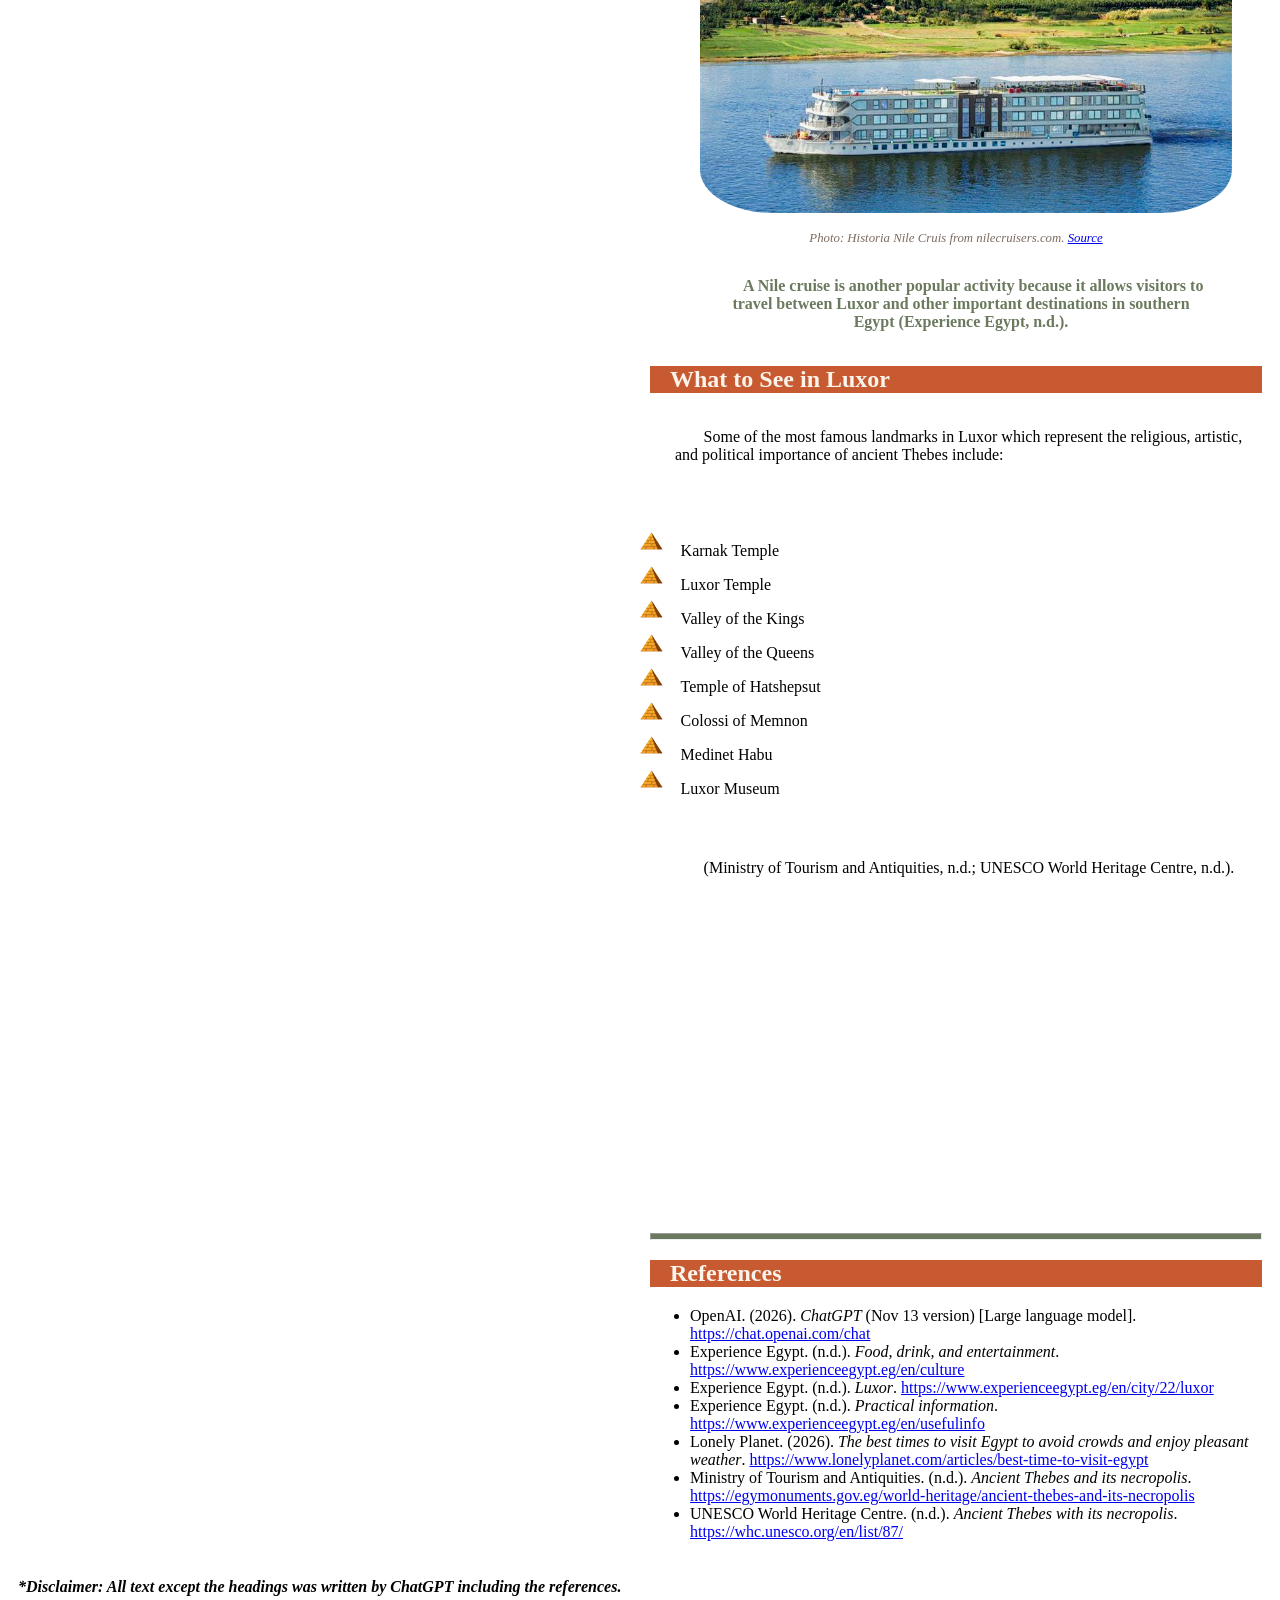
==== commit 089905e7: "Update luxorfinal.html" ====
--- a/luxorfinal.html
+++ b/luxorfinal.html
@@ -27,8 +27,7 @@
   color: #7D6B61;
   font-size: 0.8rem;
   font-style: italic;
-      text-align: center;
-}
+      text-align: center;}
     p.pull {text-align: center;
              width: 80%;
              color: #6B7A5E;
@@ -37,37 +36,13 @@
             }
     .pretty strong {
         font-weight: bold;}
-    .landmarks {list-style-image: url('images/pyramid.png');}
+    .landmarks {list-style-image: url('images/pyramid.png');
+               padding: 05%}
     hr {background-color: #6B7A5E; 
         height: 5px;}
     h4 {font-style: italic;}
     iframe { display: block; 
             margin: 10px auto;}
-
-    /* Palettes to play with*/
-    {
-  /* Brand & Surfaces */
-  --bg-canvas: #FAF4EB;
-  --bg-surface: #EBD9C3;
-  --border-subtle: #DFCBB4;
-
-  /* Typography */
-  --text-primary: #261C18;
-  --text-body: #3D2E27;
-  --text-muted: #7D6B61;
-
-  /* UI Interactive */
-  --brand-primary: #C85A32;
-  --brand-hover: #9E401E;
-  --accent-sage: #6B7A5E;
-
-  /* Painterly & Illustration Accents */
-  --paint-ochre: #E5A93B;
-  --paint-apricot: #F29F67;
-  --paint-cinnabar: #A63429;
-  --paint-dusk: #7A4B58;
-}
-
   </style>
         <title>Visit Luxor!</title>
 </head>
@@ -147,6 +122,7 @@
      <figcaption>
     Photo: Historia Nile Cruis from nilecruisers.com.
     <a href="https://nilecruisers.com/10-things-to-avoid-when-you-go-for-nile-cruise-tours/">Source</a>
+    </figcaption>
      </figure>
       <p class="pull">A <strong>Nile cruise</strong> is another popular activity because it allows visitors to travel between Luxor and other important destinations in southern Egypt (Experience Egypt, n.d.).
       </p>
@@ -178,9 +154,9 @@
       </ul>
           </div>
     </div>
-
-  </body>
-  <footer> 
+ <footer> 
   <h4>*Disclaimer: All text except the headings was written by ChatGPT including the references.</h4>
   </footer>
+  </body>
+ 
 </html>
